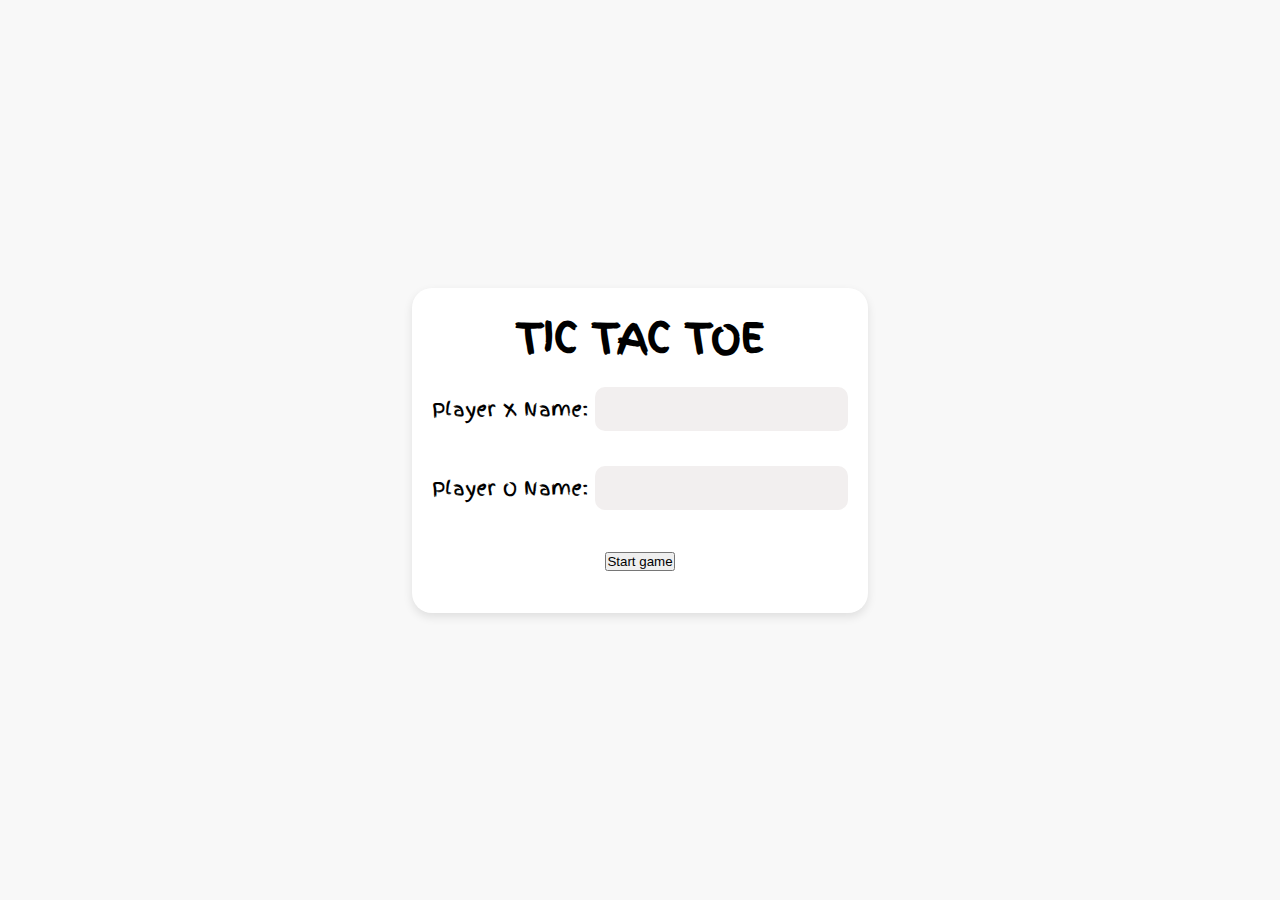
==== index.html @ e7482ebe "Merge branch 'main' of https://github.com/zaynapsabry/tic-tac-toe" ====
<!DOCTYPE html>
<html lang="en">
  <head>
    <meta charset="UTF-8" />
    <meta http-equiv="X-UA-Compatible" content="IE=edge" />
    <meta name="viewport" content="width=device-width, initial-scale=1.0" />
    <title>Tic Tac Toe</title>
    <link rel="stylesheet" href="style.css" />
    <link rel="preconnect" href="https://fonts.googleapis.com" />
    <link rel="preconnect" href="https://fonts.gstatic.com" crossorigin />
    <link
      href="https://fonts.googleapis.com/css2?family=Finger+Paint&display=swap"
      rel="stylesheet"
    />
  </head>
  <body>
    <div class="container">
      <h1 id="game_name">Tic Tac Toe</h1>
      <form action="#" method="get">
        <div>
          <label for="player1">Player X Name:</label>
          <input type="text" id="player1" name="player1" />
          <p class="hidden errorMessage">Please enter a valid name</p>
        </div>

        <div>
          <label for="player2">Player O Name:</label>
          <input type="text" id="player2" name="player2" />
          <p class="hidden errorMessage">Please enter a valid name</p>
        </div>

        <button id="startBtn" type="submit">Start game</button>
      </form>
    </div>

    <script src="/index.js"></script>
  </body>
</html>
---- style.css ----
* {
  padding: 0;
  margin: 0;
  box-sizing: border-box;
}

body {
  font-family: "Finger Paint", cursive;
  background-color: #f8f8f8;
  display: flex;
  justify-content: center;
  align-items: center;
  height: 100vh;
  margin: 0;
}

.container {
  text-align: center;
  padding: 20px;
  background-color: #fff;
  border-radius: 20px;
  box-shadow: 0 4px 10px rgba(0, 0, 0, 0.1);
}

#game_name {
  font-size: 2.5rem;
  padding: 0;
  margin: 0;
  margin-bottom: 10px;
  text-transform: uppercase;
}

.score {
  display: grid;
  grid-template-columns: repeat(2, 100px);
  grid-gap: 10px;
  justify-content: center;
  font-size: 1.1rem;
}

.score #scoreX,
.score #scoreY {
  color: #ff7eb9;
}

#gameboard {
  display: grid;
  grid-template-columns: repeat(3, 100px);
  grid-gap: 10px;
  justify-content: center;
  margin: 25px 0;
}

.box {
  width: 100px;
  height: 100px;
  background-color: #e3e3e3;
  border-radius: 10px;
  display: flex;
  justify-content: center;
  align-items: center;
  font-size: 2.3rem;
  box-shadow: 0 4px 8px rgba(0, 0, 0, 0.1);
}

.box:hover {
  background-color: #d6d6d6;
}

#restartBtn {
  font-family: "Finger Paint", cursive;
  margin-bottom: 25px;
  padding: 10px 20px;
  background-color: #ff7eb9;
  color: #fff;
  border: #ff7eb9;
  border-radius: 10px;
  cursor: pointer;
  font-size: 1.4rem;
  transition: 200ms transform;
}

#restartBtn:hover {
  background-color: #ff5e99;
  transform: translateY(-2px);
}

#message {
  color: rgb(250, 11, 11);
}

.errorMessage {
  color: rgb(250, 11, 11);
  text-align: left;
  font-size: 0.9rem;
  margin: 8px 0;
  padding: 0;
}

.hidden {
  display: none;
}

form {
  font-size: 1.2rem;
  margin: 20px 0;
}

form div {
  margin-bottom: 35px;
}

input {
  border: none;
  background-color: #f2efef;
  padding: 8px 10px;
  border-radius: 10px;
  font-family: "Finger Paint", cursive;
  font-size: inherit;
}

input:focus {
  outline-color: #ff7eb9;
}
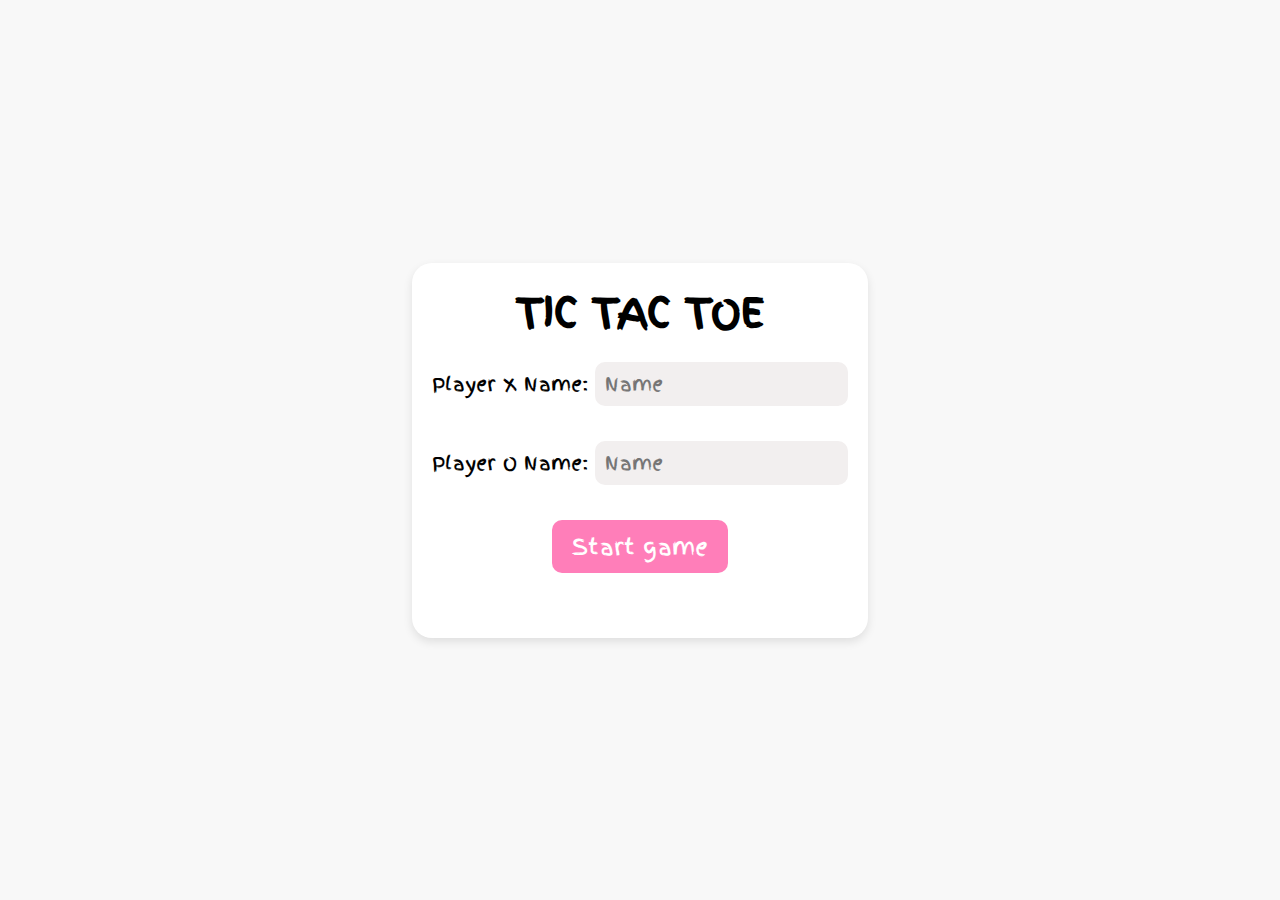
==== commit f1e129c7: "edited files paths" ====
--- a/index.html
+++ b/index.html
@@ -16,23 +16,28 @@
   <body>
     <div class="container">
       <h1 id="game_name">Tic Tac Toe</h1>
+      <p class="hidden error">All data fields required</p>
       <form action="#" method="get">
         <div>
           <label for="player1">Player X Name:</label>
-          <input type="text" id="player1" name="player1" />
-          <p class="hidden errorMessage">Please enter a valid name</p>
+          <input type="text" id="player1" name="player1" placeholder="Name" />
+          <p class="hidden errorMessage1">
+            Please enter your name starting with capital letter
+          </p>
         </div>
 
         <div>
           <label for="player2">Player O Name:</label>
-          <input type="text" id="player2" name="player2" />
-          <p class="hidden errorMessage">Please enter a valid name</p>
+          <input type="text" id="player2" name="player2" placeholder="Name" />
+          <p class="hidden errorMessage2">
+            Please enter your name starting with capital letter
+          </p>
         </div>
 
         <button id="startBtn" type="submit">Start game</button>
       </form>
     </div>
 
-    <script src="/index.js"></script>
+    <script src="./index.js"></script>
   </body>
 </html>
--- a/style.css
+++ b/style.css
@@ -67,7 +67,9 @@
   background-color: #d6d6d6;
 }
 
-#restartBtn {
+#restartBtn,
+#startBtn,
+#exitBtn {
   font-family: "Finger Paint", cursive;
   margin-bottom: 25px;
   padding: 10px 20px;
@@ -80,9 +82,40 @@
   transition: 200ms transform;
 }
 
-#restartBtn:hover {
+#restartBtn {
+  margin-bottom: 20px;
+}
+
+#restartBtn:hover,
+#startBtn:hover,
+#exitBtn:hover {
   background-color: #ff5e99;
   transform: translateY(-2px);
+}
+
+.overlay {
+  display: none;
+  position: fixed;
+  top: 0;
+  left: 0;
+  width: 100%;
+  height: 100%;
+  background: rgba(0, 0, 0, 0.5);
+  justify-content: center;
+  align-items: center;
+}
+
+.modal {
+  background-color: #fff;
+  padding: 20px;
+  text-align: center;
+}
+
+#confirmRestart,
+#cancelRestart {
+  margin-top: 10px;
+  padding: 5px 10px;
+  cursor: pointer;
 }
 
 #message {
@@ -121,4 +154,4 @@
 
 input:focus {
   outline-color: #ff7eb9;
-}+}
